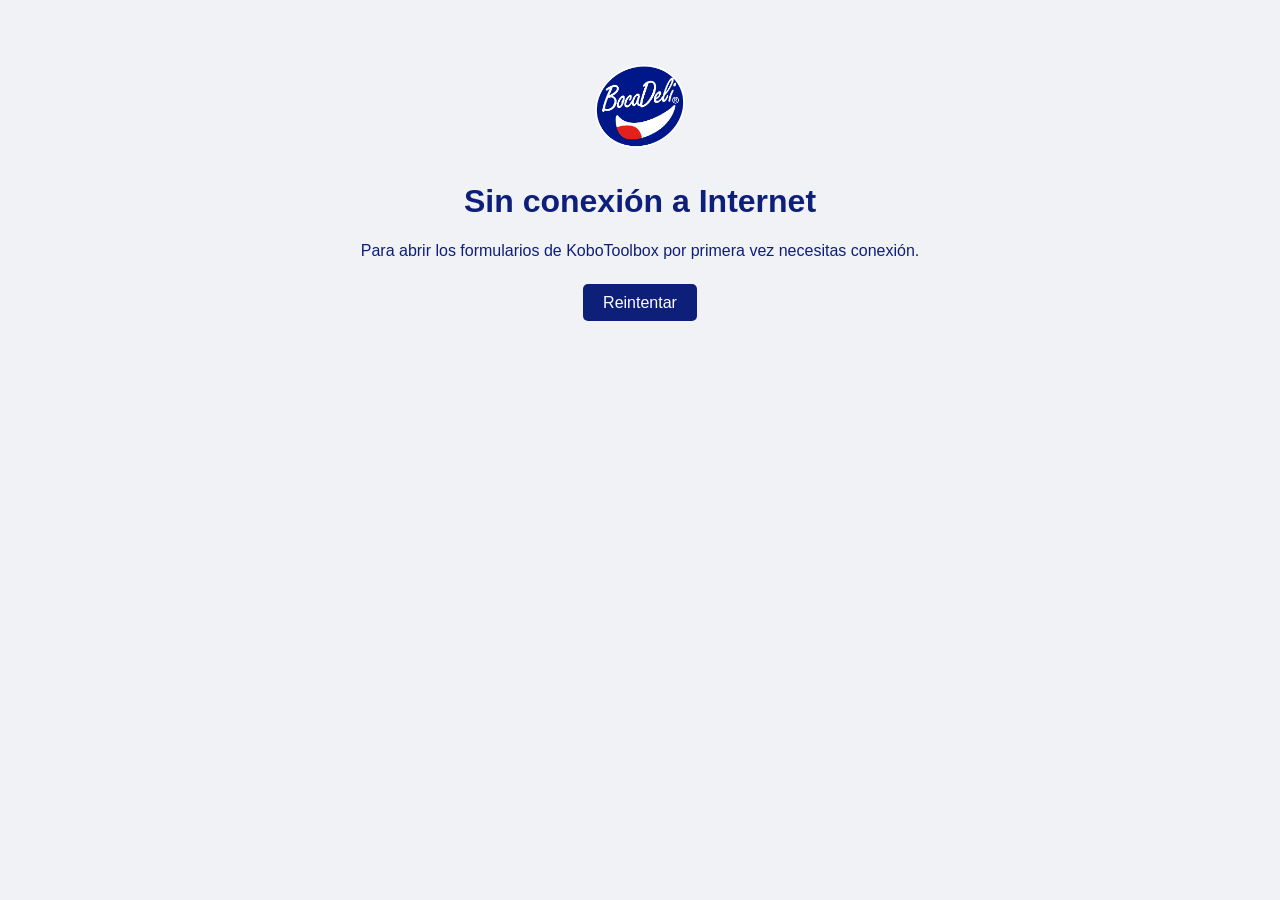
==== offline.html @ 60e57ab8 "Add files via upload" ====
<!DOCTYPE html>
<html lang="es">
<head>
    <meta charset="UTF-8"><title>Sin Conexión | Bocadeli</title>
    <style>
        body { font-family: sans-serif; text-align: center; padding: 50px; background: #F0F2F5; color: #0E1F7A; }
        .btn { background: #0E1F7A; color: white; padding: 10px 20px; text-decoration: none; border-radius: 5px; }
    </style>
</head>
<body>
    <img src="logo.png" width="100" alt="Logo">
    <h1>Sin conexión a Internet</h1>
    <p>Para abrir los formularios de KoboToolbox por primera vez necesitas conexión.</p><br>
    <a href="index.html" class="btn">Reintentar</a>
</body>
</html>
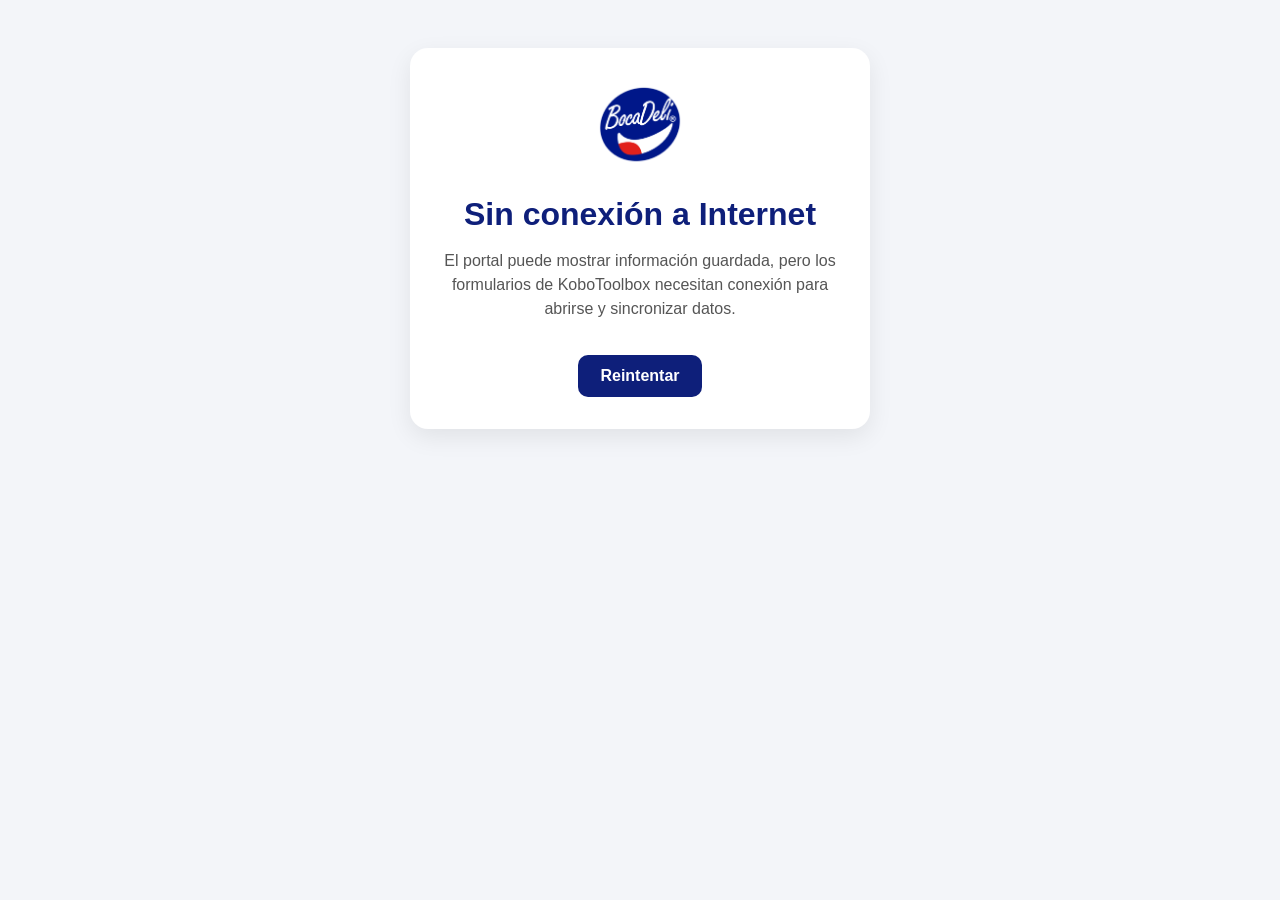
==== commit 841fb2c3: "Add files via upload" ====
--- a/offline.html
+++ b/offline.html
@@ -1,16 +1,26 @@
 <!DOCTYPE html>
 <html lang="es">
 <head>
-    <meta charset="UTF-8"><title>Sin Conexión | Bocadeli</title>
+    <meta charset="UTF-8">
+    <meta name="viewport" content="width=device-width, initial-scale=1.0">
+    <meta name="theme-color" content="#0E1F7A">
+    <title>Sin conexión | Bocadeli</title>
     <style>
-        body { font-family: sans-serif; text-align: center; padding: 50px; background: #F0F2F5; color: #0E1F7A; }
-        .btn { background: #0E1F7A; color: white; padding: 10px 20px; text-decoration: none; border-radius: 5px; }
+        * { box-sizing: border-box; }
+        body { font-family: -apple-system, BlinkMacSystemFont, "Segoe UI", sans-serif; text-align: center; padding: 40px 20px; background: #F3F5F9; color: #1a1a1a; }
+        .box { max-width: 460px; margin: 0 auto; background: white; border-radius: 18px; padding: 32px 24px; box-shadow: 0 8px 24px rgba(0,0,0,.08); }
+        img { width: 92px; height: auto; margin-bottom: 12px; }
+        h1 { color: #0E1F7A; margin: 8px 0 12px; }
+        p { line-height: 1.5; color: #555; }
+        .btn { display: inline-block; margin-top: 18px; background: #0E1F7A; color: white; padding: 12px 22px; text-decoration: none; border-radius: 10px; font-weight: 700; }
     </style>
 </head>
 <body>
-    <img src="logo.png" width="100" alt="Logo">
-    <h1>Sin conexión a Internet</h1>
-    <p>Para abrir los formularios de KoboToolbox por primera vez necesitas conexión.</p><br>
-    <a href="index.html" class="btn">Reintentar</a>
+    <div class="box">
+        <img src="logo.png" alt="Bocadeli">
+        <h1>Sin conexión a Internet</h1>
+        <p>El portal puede mostrar información guardada, pero los formularios de KoboToolbox necesitan conexión para abrirse y sincronizar datos.</p>
+        <a href="./index.html" class="btn">Reintentar</a>
+    </div>
 </body>
-</html>+</html>
